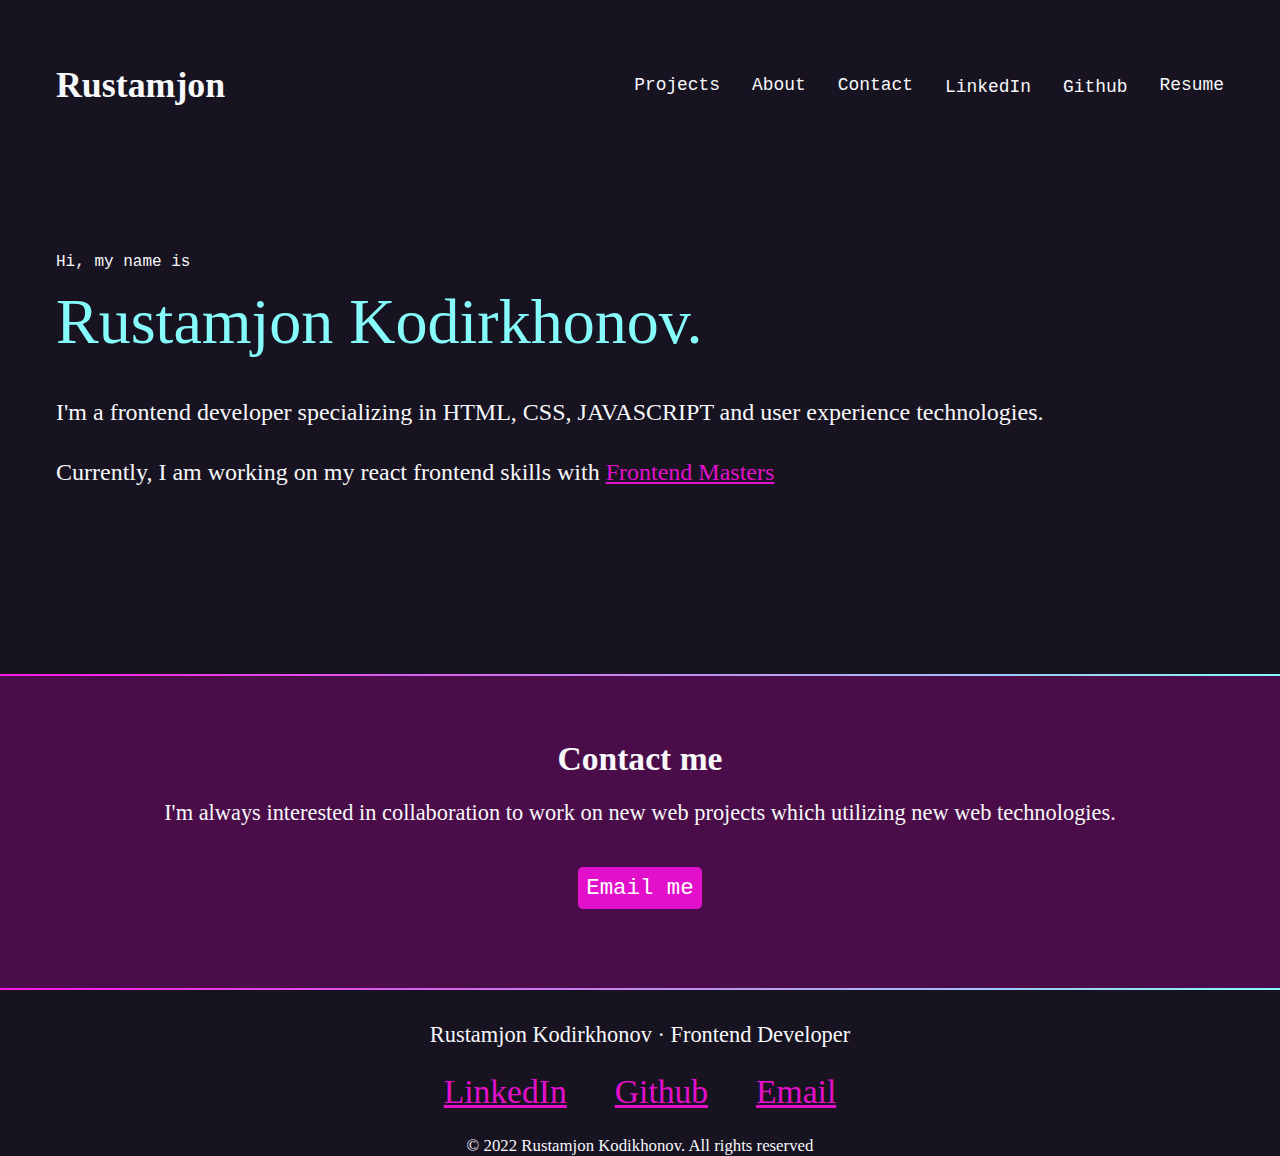
==== portfolio/index.html @ 0864401e "footer added" ====
<!DOCTYPE html>
<html lang="en">

<head>
    <meta charset="UTF-8">
    <meta http-equiv="X-UA-Compatible" content="IE=edge">
    <meta name="viewport" content="width=device-width, initial-scale=1.0">
    <link rel="stylesheet" href="style.css">
    <link rel="stylesheet" href="https://cdnjs.cloudflare.com/ajax/libs/font-awesome/6.1.1/css/all.min.css"
        integrity="sha512-KfkfwYDsLkIlwQp6LFnl8zNdLGxu9YAA1QvwINks4PhcElQSvqcyVLLD9aMhXd13uQjoXtEKNosOWaZqXgel0g=="
        crossorigin="anonymous" referrerpolicy="no-referrer" />
    <title>Rustamjon's portfolio</title>
</head>

<body>
    <nav>
        <ul>
            <li>
                <h1><a href="index.html">Rustamjon</a></h1>
            </li>
            <li><a href="#projects">Projects</a></li>
            <li><a href="about.html">About</a></li>
            <li><a href="#contact">Contact</a></li>
            <li><a href="#linkedIn" target="_blank">
                    <span class="fa-brands fa-linkedin" aria-hidden="true"></span>
                    <span class="sr-only">LinkedIn</span></a></li>
            <li><a href="#github" target="_blank">
                    <span class="fa-brands fa-github" aria-hidden="true"></span>
                    <span class="sr-only">Github</span></a></li>
            <li><a href="#" target="_blank">Resume</a></li>
        </ul>
    </nav>
    <section id="intro">
        <p class="name">Hi, my name is <span>Rustamjon Kodirkhonov.</span></p>
        <p>I'm a frontend developer specializing in HTML, CSS, JAVASCRIPT and user experience technologies.</p>
        <p>Currently, I am working on my react frontend skills with <a href="#" target="_blank">Frontend Masters</a></p>
    </section>
    <div class="gradient"></div>
    <section id="contact">
        <h2>Contact me</h2>
        <p>I'm always interested in collaboration to work on new web projects which utilizing new web technologies.</p>
        <p><a href="kodirkhonov99@gmail.com" class="button">Email me</a></p>
    </section>
    <div class="gradient"></div>
    <footer>
        <section class="sec-1">Rustamjon Kodirkhonov &middot; Frontend Developer</section>
        <section class="sec-2">
            <li><a href="#linkedIn" target="_blank">
                    <span class="fa-brands fa-linkedin" aria-hidden="true"></span>
                    <span class="sr-only">LinkedIn</span></a></li>
            <li><a href="#github" target="_blank">
                    <span class="fa-brands fa-github" aria-hidden="true"></span>
                    <span class="sr-only">Github</span></a></li>
            <li style="text-decoration: none;"><a href="mailto:kodirkhonov99@gmail.com"><i class="fa-solid fa-envelope"
                        aria-hidden="true"></i><span class="sr-only">Email</span></a></li>
        </section>
        <section class="sec-3">&copy; 2022 Rustamjon Kodikhonov. All rights reserved</section>
    </footer>
</body>

</html>
---- portfolio/style.css ----
/* variables declared here - these are the colors for our pages, as well as the font stacks and sizes.*/
:root {
    --black: #171321;
    --dkblue: #0d314b;
    --plum: #4b0d49;
    --hotmag: #ff17e4;
    --magenta: #e310cb;
    --aqua: #86fbfb;
    --white: #f7f8fa;
    --font-size: 1.4rem;
    --mono: "Oxygen mono", monospace;
    --sans: Oxygen, san-serif;
}
html {
    box-sizing: border-box;
}
*, 
*::before,
*::after {
    box-sizing: inherit;
}

body {
    padding: 0;
    margin: 0;
    font-family: var(--sans);
    background-color: var(--black);
    color: var(--white);
    font-size: var(--font-size);
}
nav {
    font-family: var(--mono);
    font-size: 80%;
    padding: 4rem 1rem;
}
nav h1 a {
    font-family: var(--sans);
}
nav ul {
    list-style-type: none;
    padding: 0;
    margin: 0;
    display: flex;
    flex-flow: row wrap;
    justify-content: center;
    align-items: center;
    gap: 2rem;
}
nav a {
    color: var(--white);
    text-decoration: none;
    display: block;
}

nav li:first-child {
    flex-basis: 100%;
    text-align: center;
}
nav [class*="fa-"] {
    font-size: 150%;
    color: var(--aqua);
}
nav a:hover,
nav [class*="fa-"]:hover {
    color: var(--magenta);
}
.gradient {
    background: linear-gradient(90deg, rgba(255, 23, 228, 1) 0%, rgba(134, 251, 251, 1) 100%);
    height: 2px;
}

h1, h2, h3 {
   margin: 0; 
}
a {
    color: var(--magenta);
}
a:hover {
    color: var(--hotmag);
    text-decoration: none;
}
#intro {
    padding: 4rem 1rem 10rem 1rem;
    padding-bottom: 10rem;
    max-width: 1200px;
    margin: 0 auto;
}
#intro p {
    padding: 0;
    font-size: 1.5rem;
    line-height: 1.5;
}
#intro .name {
    font-family: var(--mono);
    font-size: 1rem;
}
.name span {
    font-family: var(--sans);
    font-size: 4rem;
    color: var(--aqua);
    display: block;
    font-weight: 300;
}
#intro h2 {
    font-size: 4rem;
}
.button {
    background-color: var(--magenta);
    color: white;
    padding: 0.5rem;
    border-radius: 5px;
    text-decoration: none;
    font-family: var(--mono);
}
.button:hover {
    color: var(--white);
    background-color: var(--mono);
}
#contact {
    background-color: var(--plum);
    text-align: center;
    margin: 0 auto;
    padding: 4rem 0;
}
#contact p:last-child {
    margin-top: 3rem;
}

@media (min-width: 850px) {
    nav {
        max-width: 1200px;
        margin: 0 auto;
    }
    nav li:first-child {
        flex-basis: auto;
        text-align: left;
        margin-right: auto;
    }
}
footer {
    /* font-size: 150%; */
    list-style-type: none;
}
footer .sec-1 {
    margin-top: 2rem;
    text-align: center;
}
footer .sec-2 {
    font-size: 150%;
    display: flex;
    text-align: center;
    justify-content: center;
    gap: 3rem;
    margin: 25px auto 25px auto;
}
footer .sec-3 {
    text-align: center;
    font-size: 75%;
}
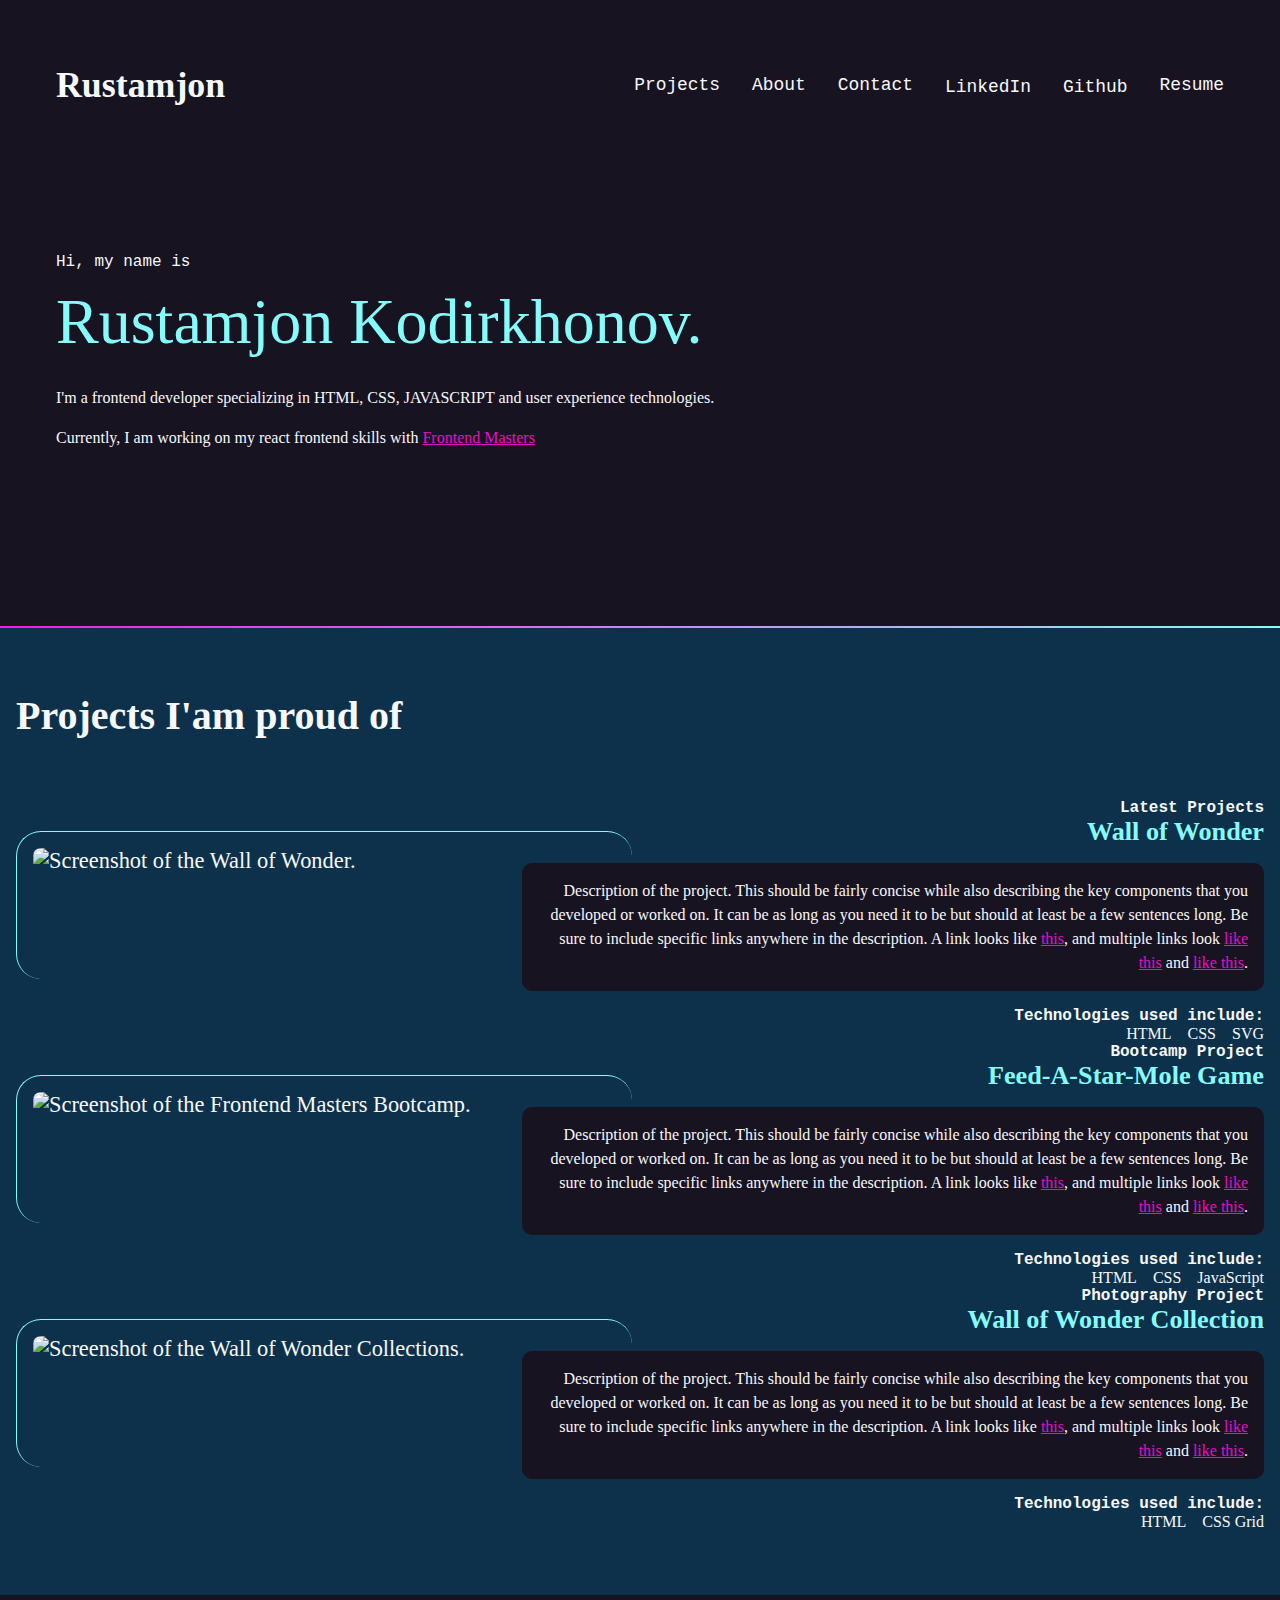
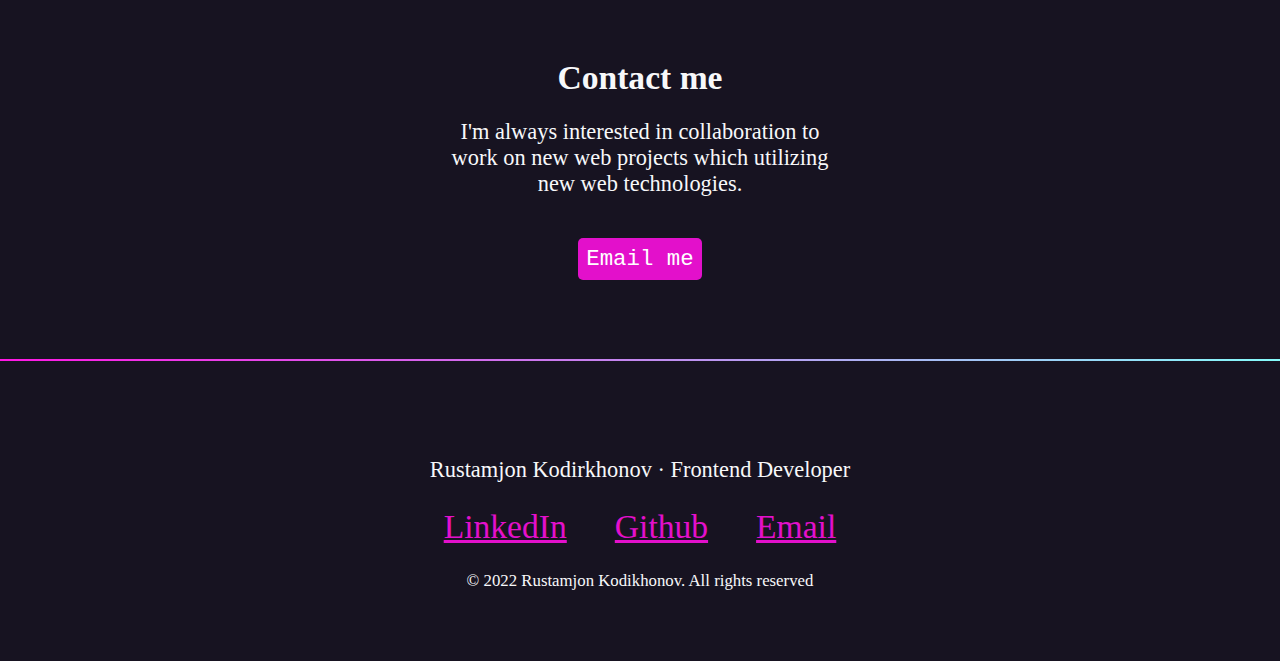
==== commit cffc6160: "extra sections were added" ====
--- a/portfolio/index.html
+++ b/portfolio/index.html
@@ -2,10 +2,10 @@
 <html lang="en">
 
 <head>
-    <meta charset="UTF-8">
-    <meta http-equiv="X-UA-Compatible" content="IE=edge">
-    <meta name="viewport" content="width=device-width, initial-scale=1.0">
-    <link rel="stylesheet" href="style.css">
+    <meta charset="UTF-8" />
+    <meta http-equiv="X-UA-Compatible" content="IE=edge" />
+    <meta name="viewport" content="width=device-width, initial-scale=1.0" />
+    <link rel="stylesheet" href="style.css" />
     <link rel="stylesheet" href="https://cdnjs.cloudflare.com/ajax/libs/font-awesome/6.1.1/css/all.min.css"
         integrity="sha512-KfkfwYDsLkIlwQp6LFnl8zNdLGxu9YAA1QvwINks4PhcElQSvqcyVLLD9aMhXd13uQjoXtEKNosOWaZqXgel0g=="
         crossorigin="anonymous" referrerpolicy="no-referrer" />
@@ -21,40 +21,140 @@
             <li><a href="#projects">Projects</a></li>
             <li><a href="about.html">About</a></li>
             <li><a href="#contact">Contact</a></li>
-            <li><a href="#linkedIn" target="_blank">
+            <li>
+                <a href="#linkedIn" target="_blank">
                     <span class="fa-brands fa-linkedin" aria-hidden="true"></span>
-                    <span class="sr-only">LinkedIn</span></a></li>
-            <li><a href="#github" target="_blank">
+                    <span class="sr-only">LinkedIn</span></a>
+            </li>
+            <li>
+                <a href="#github" target="_blank">
                     <span class="fa-brands fa-github" aria-hidden="true"></span>
-                    <span class="sr-only">Github</span></a></li>
+                    <span class="sr-only">Github</span></a>
+            </li>
             <li><a href="#" target="_blank">Resume</a></li>
         </ul>
     </nav>
     <section id="intro">
         <p class="name">Hi, my name is <span>Rustamjon Kodirkhonov.</span></p>
-        <p>I'm a frontend developer specializing in HTML, CSS, JAVASCRIPT and user experience technologies.</p>
-        <p>Currently, I am working on my react frontend skills with <a href="#" target="_blank">Frontend Masters</a></p>
+        <p>
+            I'm a frontend developer specializing in HTML, CSS, JAVASCRIPT and user
+            experience technologies.
+        </p>
+        <p>
+            Currently, I am working on my react frontend skills with
+            <a href="#" target="_blank">Frontend Masters</a>
+        </p>
     </section>
     <div class="gradient"></div>
+    <div class="section-dkblue">
+        <section id="projects">
+            <h2>Projects I'am proud of</h2>
+
+            <article>
+                <div class="text">
+                    <h4>Latest Projects</h4>
+                    <h3 >Wall of Wonder</h3>
+                    <p class="black-box">
+                        Description of the project. This should be fairly concise while also
+                        describing the key components that you developed or worked on. It
+                        can be as long as you need it to be but should at least be a few
+                        sentences long. Be sure to include specific links anywhere in the
+                        description. A link looks like <a href="#">this</a>, and multiple
+                        links look <a href="#">like this</a> and <a href="#">like this</a>.
+                    </p>
+                    <h4>Technologies used include:</h4>
+                    <ul>
+                        <li>HTML</li>
+                        <li>CSS</li>
+                        <li>SVG</li>
+                    </ul>
+                </div>
+
+                <img src="https://assets.codepen.io/296057/fem-gettingstartedcss-ch5-1.png"
+                    alt="Screenshot of the Wall of Wonder." />
+            </article>
+            <!-- check new sections -->
+
+            <article class="reverse">
+                <div class="text">
+                    <h4>Bootcamp Project</h4>
+                    <h3>Feed-A-Star-Mole Game</h3>
+                    <p class="black-box">
+                        Description of the project. This should be fairly concise while also describing the key
+                        components that you developed or worked on. It can be as long as you need it to be but should at
+                        least be a few sentences long. Be sure to include specific links anywhere
+                        in the description. A link looks like
+                        <a href="https://frontendmasters.github.io/bootcamp/mole">this</a>, and multiple links look <a
+                            href="#">like this</a> and
+                        <a href="#">like this</a>.
+                    </p>
+                    <h4>Technologies used include:</h4>
+                    <ul>
+                        <li>HTML</li>
+                        <li>CSS</li>
+                        <li>JavaScript</li>
+                    </ul>
+                </div>
+                <img src="https://assets.codepen.io/296057/fem-gettingstartedcss-ch5-5.png"
+                    alt="Screenshot of the Frontend Masters Bootcamp." />
+            </article>
+            <article>
+                <div class="text">
+                    <h4>Photography Project</h4>
+                    <h3>Wall of Wonder Collection</h3>
+                    <p class="black-box">
+                        Description of the project. This should be fairly concise while also describing the key
+                        components that you developed or worked on. It can be as long as you need it to be but should at
+                        least be a few sentences long. Be sure to include specific links anywhere
+                        in the description. A link looks like
+                        <a href="https://frontendmasters.github.io/grid-flexbox-v2/grid-figure-figcaption">this</a>, and
+                        multiple links look <a href="#">like this</a> and
+                        <a href="#">like this</a>.
+                    </p>
+                    <h4>Technologies used include:</h4>
+                    <ul>
+                        <li>HTML</li>
+                        <li>CSS Grid</li>
+                    </ul>
+                </div>
+                <img src="https://assets.codepen.io/296057/fem-gettingstartedcss-ch5-4.png"
+                    alt="Screenshot of the Wall of Wonder Collections." />
+            </article>
+            <!-- check new sections -->
+        </section>
+    </div>
     <section id="contact">
         <h2>Contact me</h2>
-        <p>I'm always interested in collaboration to work on new web projects which utilizing new web technologies.</p>
+        <p>
+            I'm always interested in collaboration to work on new web projects which
+            utilizing new web technologies.
+        </p>
         <p><a href="kodirkhonov99@gmail.com" class="button">Email me</a></p>
     </section>
     <div class="gradient"></div>
     <footer>
-        <section class="sec-1">Rustamjon Kodirkhonov &middot; Frontend Developer</section>
+        <section class="sec-1">
+            Rustamjon Kodirkhonov &middot; Frontend Developer
+        </section>
         <section class="sec-2">
-            <li><a href="#linkedIn" target="_blank">
+            <li>
+                <a href="#linkedIn" target="_blank">
                     <span class="fa-brands fa-linkedin" aria-hidden="true"></span>
-                    <span class="sr-only">LinkedIn</span></a></li>
-            <li><a href="#github" target="_blank">
+                    <span class="sr-only">LinkedIn</span></a>
+            </li>
+            <li>
+                <a href="#github" target="_blank">
                     <span class="fa-brands fa-github" aria-hidden="true"></span>
-                    <span class="sr-only">Github</span></a></li>
-            <li style="text-decoration: none;"><a href="mailto:kodirkhonov99@gmail.com"><i class="fa-solid fa-envelope"
-                        aria-hidden="true"></i><span class="sr-only">Email</span></a></li>
+                    <span class="sr-only">Github</span></a>
+            </li>
+            <li style="text-decoration: none">
+                <a href="mailto:kodirkhonov99@gmail.com"><i class="fa-solid fa-envelope" aria-hidden="true"></i><span
+                        class="sr-only">Email</span></a>
+            </li>
         </section>
-        <section class="sec-3">&copy; 2022 Rustamjon Kodikhonov. All rights reserved</section>
+        <section class="sec-3">
+            &copy; 2022 Rustamjon Kodikhonov. All rights reserved
+        </section>
     </footer>
 </body>
 
--- a/portfolio/style.css
+++ b/portfolio/style.css
@@ -28,57 +28,32 @@
     color: var(--white);
     font-size: var(--font-size);
 }
-nav {
-    font-family: var(--mono);
-    font-size: 80%;
-    padding: 4rem 1rem;
-}
-nav h1 a {
-    font-family: var(--sans);
-}
-nav ul {
-    list-style-type: none;
-    padding: 0;
-    margin: 0;
-    display: flex;
-    flex-flow: row wrap;
-    justify-content: center;
-    align-items: center;
-    gap: 2rem;
-}
-nav a {
-    color: var(--white);
+
+h1, h2, h3 {
+    margin: 0; 
+ }
+ a {
+    color: var(--magenta);
+}
+a:hover {
+    color: var(--hotmag);
     text-decoration: none;
-    display: block;
-}
-
-nav li:first-child {
-    flex-basis: 100%;
-    text-align: center;
-}
-nav [class*="fa-"] {
-    font-size: 150%;
-    color: var(--aqua);
-}
-nav a:hover,
-nav [class*="fa-"]:hover {
-    color: var(--magenta);
-}
+}
+.section-plum {
+    background-color: var(--plum);
+}
+img {
+    width: 100%;
+}
+.section-dkblue {
+    background-color: var(--dkblue);
+}
+
 .gradient {
     background: linear-gradient(90deg, rgba(255, 23, 228, 1) 0%, rgba(134, 251, 251, 1) 100%);
     height: 2px;
 }
 
-h1, h2, h3 {
-   margin: 0; 
-}
-a {
-    color: var(--magenta);
-}
-a:hover {
-    color: var(--hotmag);
-    text-decoration: none;
-}
 #intro {
     padding: 4rem 1rem 10rem 1rem;
     padding-bottom: 10rem;
@@ -86,8 +61,7 @@
     margin: 0 auto;
 }
 #intro p {
-    padding: 0;
-    font-size: 1.5rem;
+    font-size: 1rem;
     line-height: 1.5;
 }
 #intro .name {
@@ -104,6 +78,60 @@
 #intro h2 {
     font-size: 4rem;
 }
+
+#contact {
+    width: 400px;
+    text-align: center;
+    margin: 0 auto;
+    padding: 4rem 0;
+}
+
+#contact p:last-child {
+    margin-top: 3rem;
+}
+nav {
+    font-family: var(--mono);
+    font-size: 80%;
+    padding: 4rem 1rem;
+}
+nav h1 a {
+    font-family: var(--sans);
+}
+nav ul {
+    margin: 0;
+    padding: 0;
+    list-style-type: none;
+    display: flex;
+    flex-flow: row wrap;
+    justify-content: center;
+    align-items: center;
+    gap: 2rem;
+}
+nav li:first-child {
+    flex-basis: 100%;
+    text-align: center;
+}
+
+nav [class*="fa-"] {
+    font-size: 150%;
+    color: var(--aqua);
+}
+nav h1 [class*="fa-"] {
+    font-size: 100%;
+    color: var(--aqua);
+}
+
+nav a {
+    color: var(--white);
+    text-decoration: none;
+    display: block;
+}
+
+nav a:hover,
+nav h1 [class*="fa-"]:hover {
+    color: var(--magenta);
+}
+
 .button {
     background-color: var(--magenta);
     color: white;
@@ -114,16 +142,90 @@
 }
 .button:hover {
     color: var(--white);
-    background-color: var(--mono);
-}
-#contact {
-    background-color: var(--plum);
-    text-align: center;
-    margin: 0 auto;
+    background-color: var(--hotmag);
+}
+/* footer section  */
+footer {
+    text-align: center;
     padding: 4rem 0;
 }
-#contact p:last-child {
-    margin-top: 3rem;
+footer ul {
+    list-style-type: none;
+    padding: 0;
+    margin: 2rem 0;
+    display: flex;
+    flex-flow: row wrap;
+    justify-content: center;
+    gap: 3rem;
+    font-size: 3rem;
+}
+
+
+
+/* projects section */
+#projects {
+    padding: 4rem 1rem;
+}
+#projects h2 {
+    font-size: 2.5rem;
+    margin-bottom: calc(2.5rem * 1.5);
+}
+#projects h3 {
+    color: var(--aqua);
+}
+#projects h4 {
+    font-size: 1rem;
+    font-family: var(--mono);
+    margin: 0;
+}
+.black-box {
+    background-color: var(--black);
+    padding: 1rem;
+    border-radius: 10px;
+    color: var(--white);
+    font-size: 1rem;
+    line-height: 1.5;
+}
+#projects ul {
+    list-style-type: none;
+    padding: 0;
+    margin: 0;
+    display: flex;
+    flex-flow: row wrap;
+    justify-content: flex-start;
+    gap: 1rem;
+    font-size: 1rem;
+}
+#projects img {
+    margin: 2rem 0 4rem 0;
+    border-left: 1px solid var(--aqua);
+    border-top: 1px solid var(--aqua);
+    border-radius: 25px;
+    padding: 1rem;
+}
+
+@media (min-width: 550px) {
+    article {
+        display: grid;
+        grid-template-columns: repeat(10, 1fr);
+        gap: 1rem;
+        
+    }
+    #projects img {
+        grid-column: 1/6;
+        grid-row: 1/2;
+        width: 100%;
+    }
+    .text {
+        grid-column: 5/11;
+        grid-row: 1/2;
+        order: 2;
+        text-align: right;
+    }
+
+    #projects ul {
+        justify-content: flex-end;
+    }
 }
 
 @media (min-width: 850px) {
